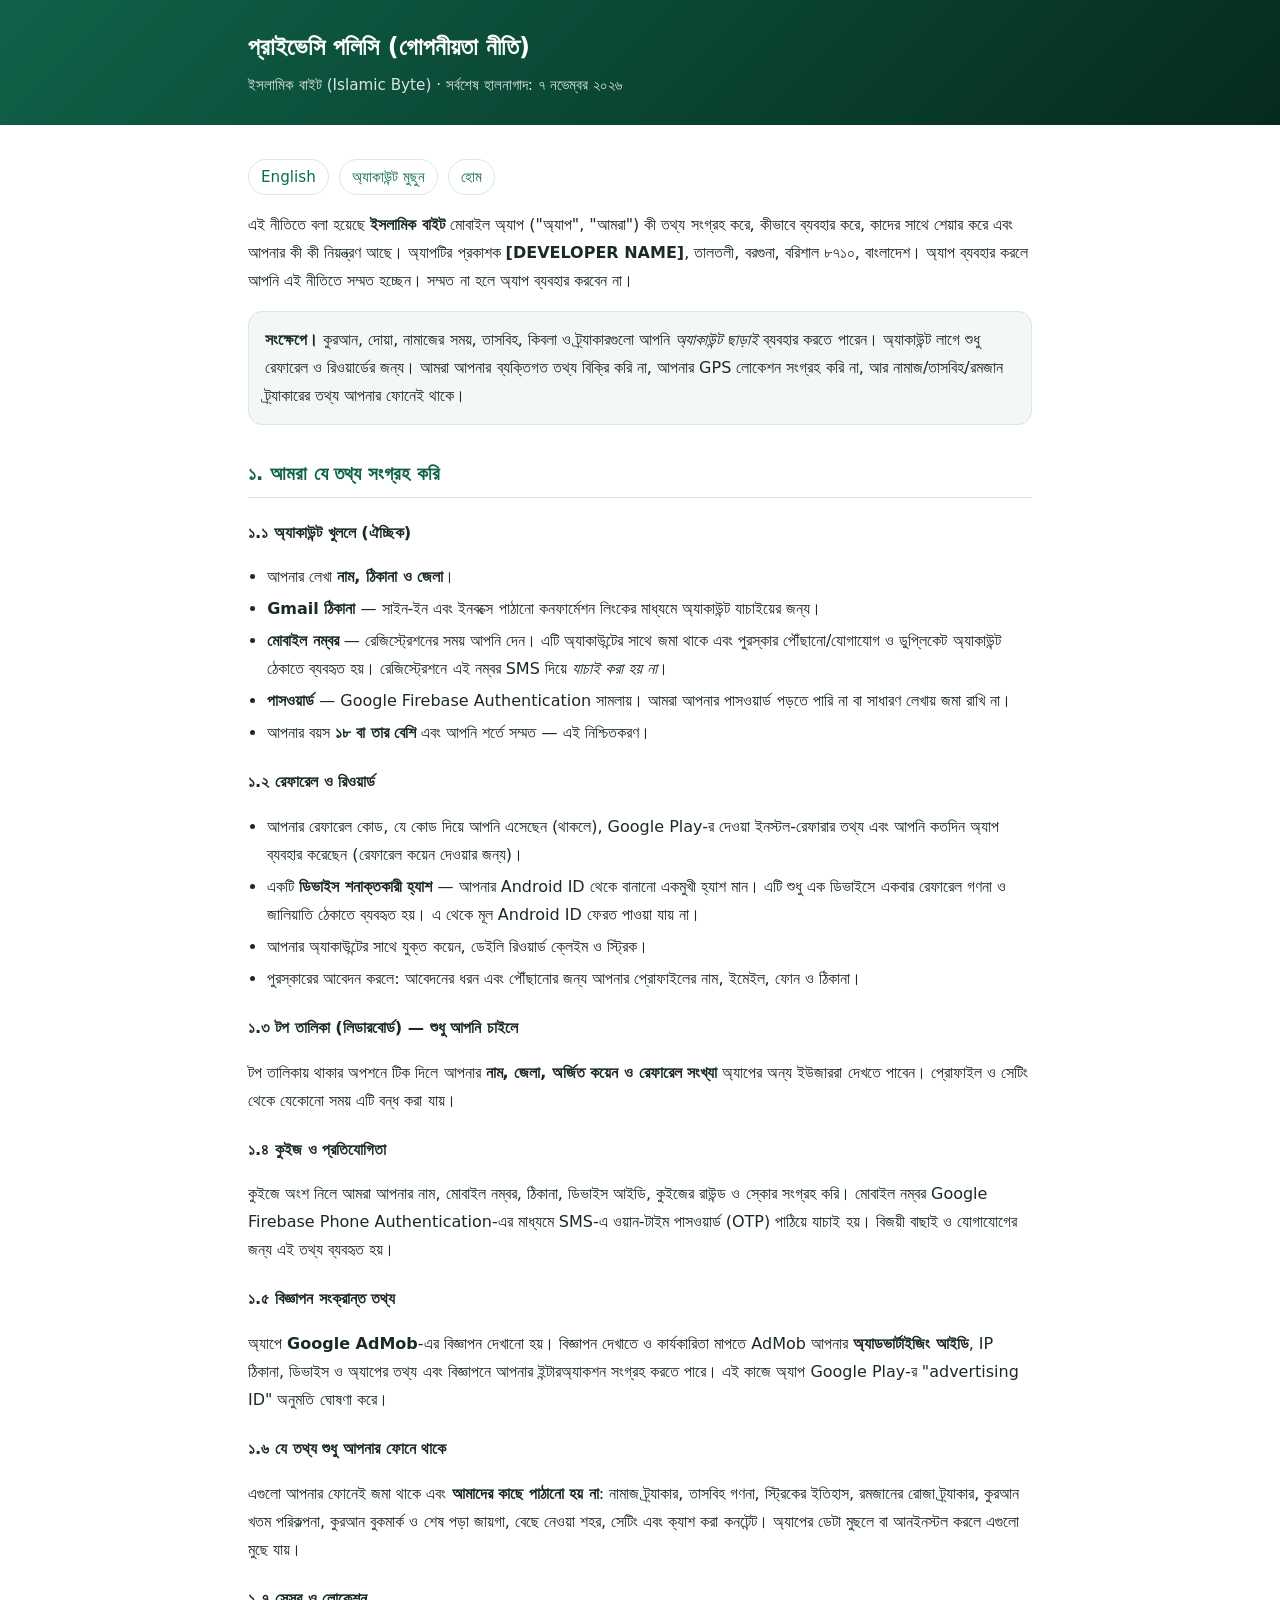
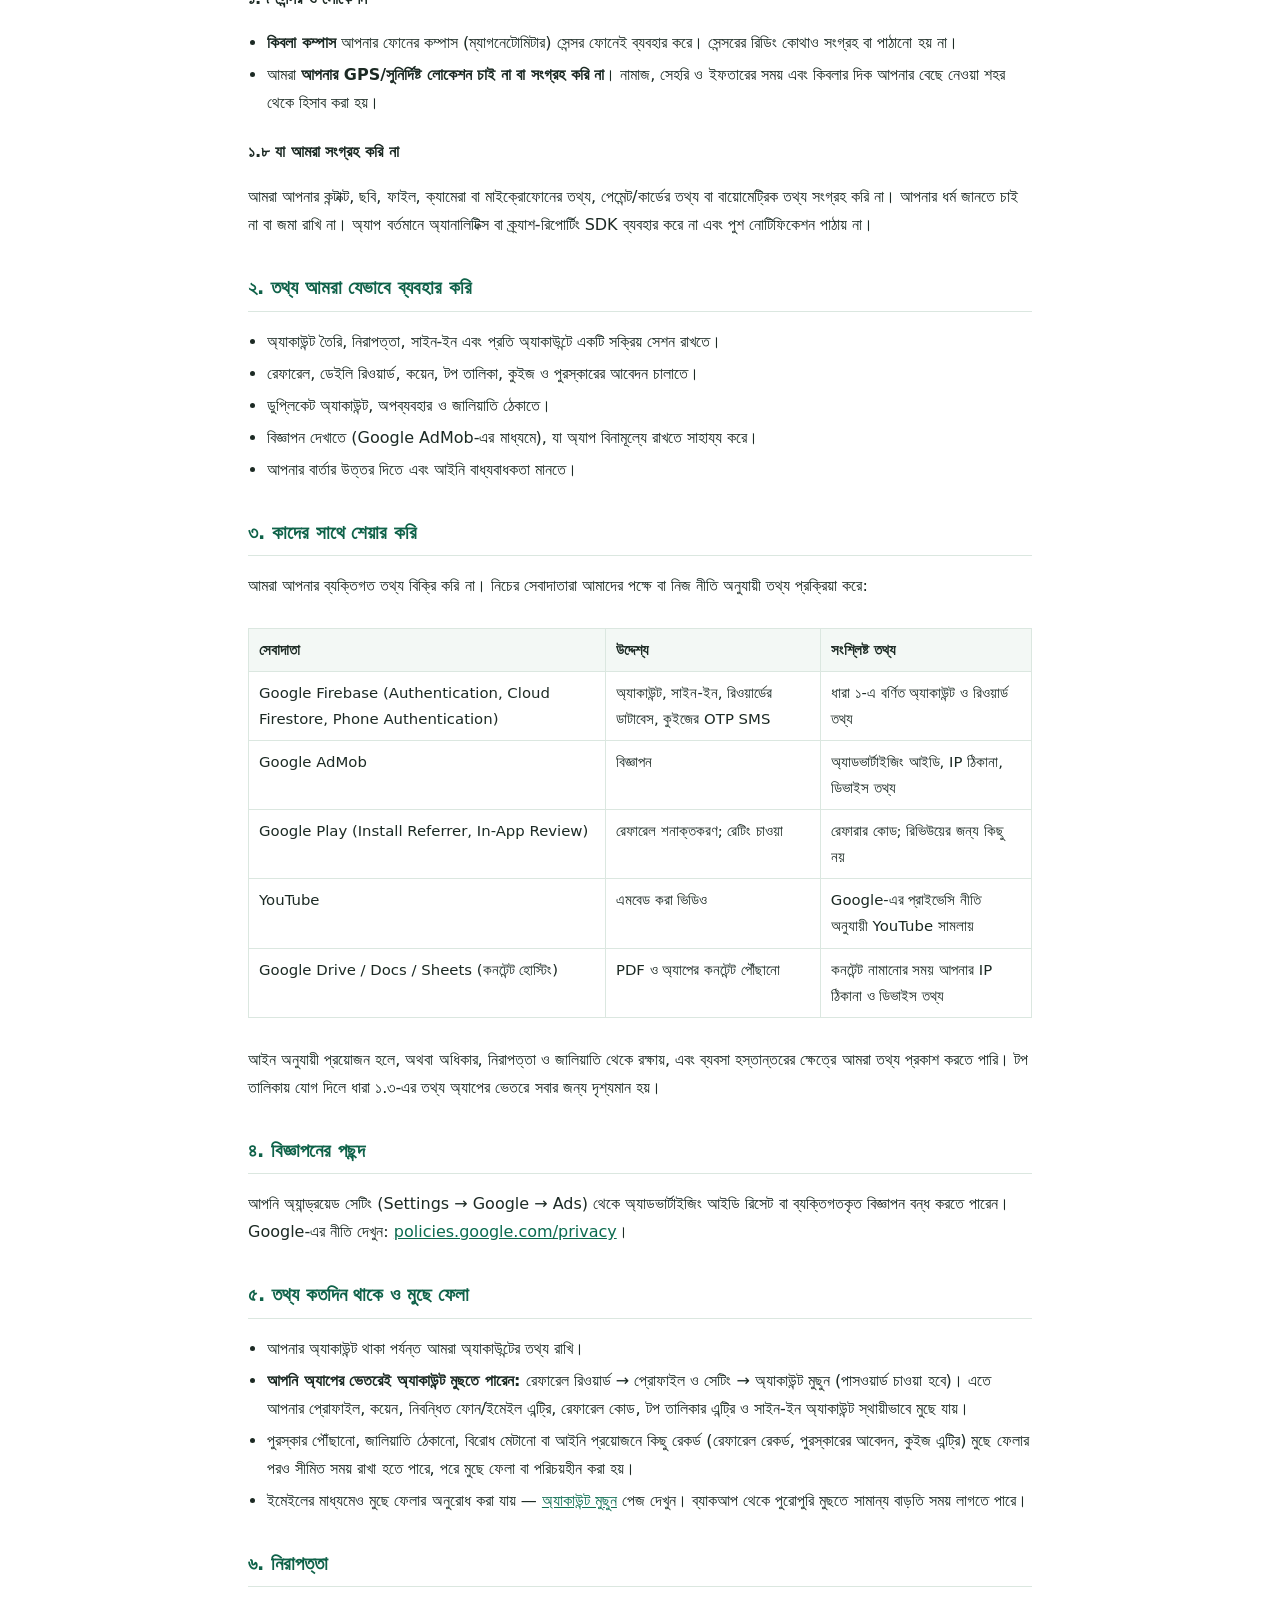
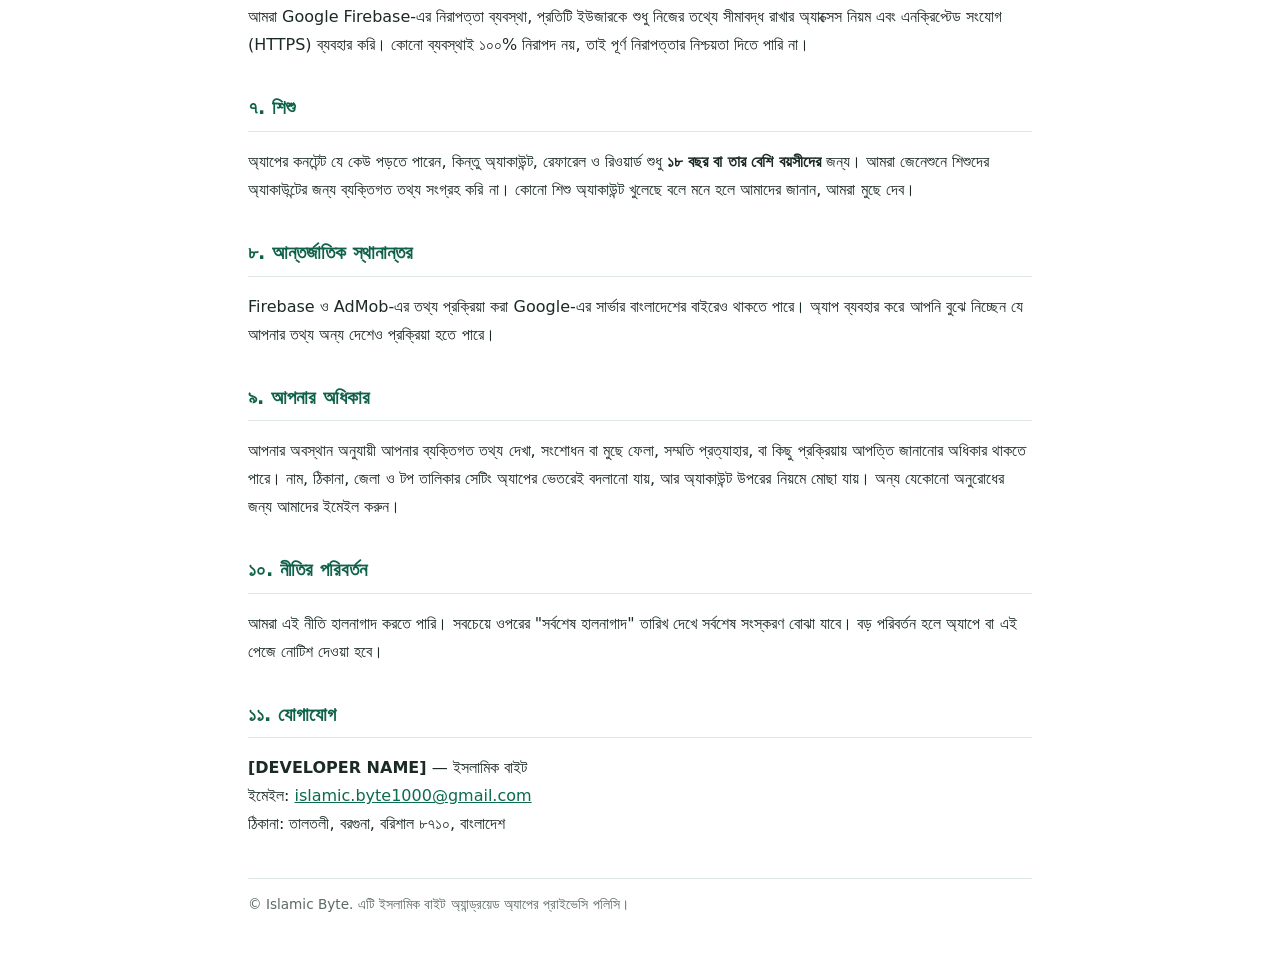
==== privacy-policy-bn.html @ bd7ce036 "Add files via upload" ====
<!DOCTYPE html>
<html lang="bn">
<head>
<meta charset="utf-8">
<meta name="viewport" content="width=device-width, initial-scale=1">
<title>প্রাইভেসি পলিসি — ইসলামিক বাইট</title>
<meta name="robots" content="index,follow">
<link rel="stylesheet" href="style.css">
</head>
<body>
<header class="top"><div class="wrap"><h1>প্রাইভেসি পলিসি (গোপনীয়তা নীতি)</h1><p>ইসলামিক বাইট (Islamic Byte) · সর্বশেষ হালনাগাদ: ৭ নভেম্বর ২০২৬</p></div></header>
<div class="wrap">
<div class="langs"><a href="privacy-policy.html">English</a><a href="delete-account.html">অ্যাকাউন্ট মুছুন</a><a href="index.html">হোম</a></div>

<p>এই নীতিতে বলা হয়েছে <strong>ইসলামিক বাইট</strong> মোবাইল অ্যাপ ("অ্যাপ", "আমরা") কী তথ্য সংগ্রহ করে, কীভাবে ব্যবহার করে, কাদের সাথে শেয়ার করে এবং আপনার কী কী নিয়ন্ত্রণ আছে। অ্যাপটির প্রকাশক <strong>[DEVELOPER NAME]</strong>, তালতলী, বরগুনা, বরিশাল ৮৭১০, বাংলাদেশ। অ্যাপ ব্যবহার করলে আপনি এই নীতিতে সম্মত হচ্ছেন। সম্মত না হলে অ্যাপ ব্যবহার করবেন না।</p>

<div class="card"><strong>সংক্ষেপে।</strong> কুরআন, দোয়া, নামাজের সময়, তাসবিহ, কিবলা ও ট্র্যাকারগুলো আপনি <em>অ্যাকাউন্ট ছাড়াই</em> ব্যবহার করতে পারেন। অ্যাকাউন্ট লাগে শুধু রেফারেল ও রিওয়ার্ডের জন্য। আমরা আপনার ব্যক্তিগত তথ্য বিক্রি করি না, আপনার GPS লোকেশন সংগ্রহ করি না, আর নামাজ/তাসবিহ/রমজান ট্র্যাকারের তথ্য আপনার ফোনেই থাকে।</div>

<h2>১. আমরা যে তথ্য সংগ্রহ করি</h2>

<h3>১.১ অ্যাকাউন্ট খুললে (ঐচ্ছিক)</h3>
<ul>
<li>আপনার লেখা <strong>নাম, ঠিকানা ও জেলা</strong>।</li>
<li><strong>Gmail ঠিকানা</strong> — সাইন-ইন এবং ইনবক্সে পাঠানো কনফার্মেশন লিংকের মাধ্যমে অ্যাকাউন্ট যাচাইয়ের জন্য।</li>
<li><strong>মোবাইল নম্বর</strong> — রেজিস্ট্রেশনের সময় আপনি দেন। এটি অ্যাকাউন্টের সাথে জমা থাকে এবং পুরস্কার পৌঁছানো/যোগাযোগ ও ডুপ্লিকেট অ্যাকাউন্ট ঠেকাতে ব্যবহৃত হয়। রেজিস্ট্রেশনে এই নম্বর SMS দিয়ে <em>যাচাই করা হয় না</em>।</li>
<li><strong>পাসওয়ার্ড</strong> — Google Firebase Authentication সামলায়। আমরা আপনার পাসওয়ার্ড পড়তে পারি না বা সাধারণ লেখায় জমা রাখি না।</li>
<li>আপনার বয়স <strong>১৮ বা তার বেশি</strong> এবং আপনি শর্তে সম্মত — এই নিশ্চিতকরণ।</li>
</ul>

<h3>১.২ রেফারেল ও রিওয়ার্ড</h3>
<ul>
<li>আপনার রেফারেল কোড, যে কোড দিয়ে আপনি এসেছেন (থাকলে), Google Play-র দেওয়া ইনস্টল-রেফারার তথ্য এবং আপনি কতদিন অ্যাপ ব্যবহার করেছেন (রেফারেল কয়েন দেওয়ার জন্য)।</li>
<li>একটি <strong>ডিভাইস শনাক্তকারী হ্যাশ</strong> — আপনার Android ID থেকে বানানো একমুখী হ্যাশ মান। এটি শুধু এক ডিভাইসে একবার রেফারেল গণনা ও জালিয়াতি ঠেকাতে ব্যবহৃত হয়। এ থেকে মূল Android ID ফেরত পাওয়া যায় না।</li>
<li>আপনার অ্যাকাউন্টের সাথে যুক্ত কয়েন, ডেইলি রিওয়ার্ড ক্লেইম ও স্ট্রিক।</li>
<li>পুরস্কারের আবেদন করলে: আবেদনের ধরন এবং পৌঁছানোর জন্য আপনার প্রোফাইলের নাম, ইমেইল, ফোন ও ঠিকানা।</li>
</ul>

<h3>১.৩ টপ তালিকা (লিডারবোর্ড) — শুধু আপনি চাইলে</h3>
<p>টপ তালিকায় থাকার অপশনে টিক দিলে আপনার <strong>নাম, জেলা, অর্জিত কয়েন ও রেফারেল সংখ্যা</strong> অ্যাপের অন্য ইউজাররা দেখতে পাবেন। প্রোফাইল ও সেটিং থেকে যেকোনো সময় এটি বন্ধ করা যায়।</p>

<h3>১.৪ কুইজ ও প্রতিযোগিতা</h3>
<p>কুইজে অংশ নিলে আমরা আপনার নাম, মোবাইল নম্বর, ঠিকানা, ডিভাইস আইডি, কুইজের রাউন্ড ও স্কোর সংগ্রহ করি। মোবাইল নম্বর Google Firebase Phone Authentication-এর মাধ্যমে SMS-এ ওয়ান-টাইম পাসওয়ার্ড (OTP) পাঠিয়ে যাচাই হয়। বিজয়ী বাছাই ও যোগাযোগের জন্য এই তথ্য ব্যবহৃত হয়।</p>

<h3>১.৫ বিজ্ঞাপন সংক্রান্ত তথ্য</h3>
<p>অ্যাপে <strong>Google AdMob</strong>-এর বিজ্ঞাপন দেখানো হয়। বিজ্ঞাপন দেখাতে ও কার্যকারিতা মাপতে AdMob আপনার <strong>অ্যাডভার্টাইজিং আইডি</strong>, IP ঠিকানা, ডিভাইস ও অ্যাপের তথ্য এবং বিজ্ঞাপনে আপনার ইন্টারঅ্যাকশন সংগ্রহ করতে পারে। এই কাজে অ্যাপ Google Play-র "advertising ID" অনুমতি ঘোষণা করে।</p>

<h3>১.৬ যে তথ্য শুধু আপনার ফোনে থাকে</h3>
<p>এগুলো আপনার ফোনেই জমা থাকে এবং <strong>আমাদের কাছে পাঠানো হয় না</strong>: নামাজ ট্র্যাকার, তাসবিহ গণনা, স্ট্রিকের ইতিহাস, রমজানের রোজা ট্র্যাকার, কুরআন খতম পরিকল্পনা, কুরআন বুকমার্ক ও শেষ পড়া জায়গা, বেছে নেওয়া শহর, সেটিং এবং ক্যাশ করা কনটেন্ট। অ্যাপের ডেটা মুছলে বা আনইনস্টল করলে এগুলো মুছে যায়।</p>

<h3>১.৭ সেন্সর ও লোকেশন</h3>
<ul>
<li><strong>কিবলা কম্পাস</strong> আপনার ফোনের কম্পাস (ম্যাগনেটোমিটার) সেন্সর ফোনেই ব্যবহার করে। সেন্সরের রিডিং কোথাও সংগ্রহ বা পাঠানো হয় না।</li>
<li>আমরা <strong>আপনার GPS/সুনির্দিষ্ট লোকেশন চাই না বা সংগ্রহ করি না</strong>। নামাজ, সেহরি ও ইফতারের সময় এবং কিবলার দিক আপনার বেছে নেওয়া শহর থেকে হিসাব করা হয়।</li>
</ul>

<h3>১.৮ যা আমরা সংগ্রহ করি না</h3>
<p>আমরা আপনার কন্টাক্ট, ছবি, ফাইল, ক্যামেরা বা মাইক্রোফোনের তথ্য, পেমেন্ট/কার্ডের তথ্য বা বায়োমেট্রিক তথ্য সংগ্রহ করি না। আপনার ধর্ম জানতে চাই না বা জমা রাখি না। অ্যাপ বর্তমানে অ্যানালিটিক্স বা ক্র্যাশ-রিপোর্টিং SDK ব্যবহার করে না এবং পুশ নোটিফিকেশন পাঠায় না।</p>

<h2>২. তথ্য আমরা যেভাবে ব্যবহার করি</h2>
<ul>
<li>অ্যাকাউন্ট তৈরি, নিরাপত্তা, সাইন-ইন এবং প্রতি অ্যাকাউন্টে একটি সক্রিয় সেশন রাখতে।</li>
<li>রেফারেল, ডেইলি রিওয়ার্ড, কয়েন, টপ তালিকা, কুইজ ও পুরস্কারের আবেদন চালাতে।</li>
<li>ডুপ্লিকেট অ্যাকাউন্ট, অপব্যবহার ও জালিয়াতি ঠেকাতে।</li>
<li>বিজ্ঞাপন দেখাতে (Google AdMob-এর মাধ্যমে), যা অ্যাপ বিনামূল্যে রাখতে সাহায্য করে।</li>
<li>আপনার বার্তার উত্তর দিতে এবং আইনি বাধ্যবাধকতা মানতে।</li>
</ul>

<h2>৩. কাদের সাথে শেয়ার করি</h2>
<p>আমরা আপনার ব্যক্তিগত তথ্য বিক্রি করি না। নিচের সেবাদাতারা আমাদের পক্ষে বা নিজ নীতি অনুযায়ী তথ্য প্রক্রিয়া করে:</p>
<div class="table-scroll"><table>
<tr><th>সেবাদাতা</th><th>উদ্দেশ্য</th><th>সংশ্লিষ্ট তথ্য</th></tr>
<tr><td>Google Firebase (Authentication, Cloud Firestore, Phone Authentication)</td><td>অ্যাকাউন্ট, সাইন-ইন, রিওয়ার্ডের ডাটাবেস, কুইজের OTP SMS</td><td>ধারা ১-এ বর্ণিত অ্যাকাউন্ট ও রিওয়ার্ড তথ্য</td></tr>
<tr><td>Google AdMob</td><td>বিজ্ঞাপন</td><td>অ্যাডভার্টাইজিং আইডি, IP ঠিকানা, ডিভাইস তথ্য</td></tr>
<tr><td>Google Play (Install Referrer, In-App Review)</td><td>রেফারেল শনাক্তকরণ; রেটিং চাওয়া</td><td>রেফারার কোড; রিভিউয়ের জন্য কিছু নয়</td></tr>
<tr><td>YouTube</td><td>এমবেড করা ভিডিও</td><td>Google-এর প্রাইভেসি নীতি অনুযায়ী YouTube সামলায়</td></tr>
<tr><td>Google Drive / Docs / Sheets (কনটেন্ট হোস্টিং)</td><td>PDF ও অ্যাপের কনটেন্ট পৌঁছানো</td><td>কনটেন্ট নামানোর সময় আপনার IP ঠিকানা ও ডিভাইস তথ্য</td></tr>
</table></div>
<p>আইন অনুযায়ী প্রয়োজন হলে, অথবা অধিকার, নিরাপত্তা ও জালিয়াতি থেকে রক্ষায়, এবং ব্যবসা হস্তান্তরের ক্ষেত্রে আমরা তথ্য প্রকাশ করতে পারি। টপ তালিকায় যোগ দিলে ধারা ১.৩-এর তথ্য অ্যাপের ভেতরে সবার জন্য দৃশ্যমান হয়।</p>

<h2>৪. বিজ্ঞাপনের পছন্দ</h2>
<p>আপনি অ্যান্ড্রয়েড সেটিং (Settings → Google → Ads) থেকে অ্যাডভার্টাইজিং আইডি রিসেট বা ব্যক্তিগতকৃত বিজ্ঞাপন বন্ধ করতে পারেন। Google-এর নীতি দেখুন: <a href="https://policies.google.com/privacy" rel="noopener">policies.google.com/privacy</a>।</p>

<h2>৫. তথ্য কতদিন থাকে ও মুছে ফেলা</h2>
<ul>
<li>আপনার অ্যাকাউন্ট থাকা পর্যন্ত আমরা অ্যাকাউন্টের তথ্য রাখি।</li>
<li><strong>আপনি অ্যাপের ভেতরেই অ্যাকাউন্ট মুছতে পারেন:</strong> রেফারেল রিওয়ার্ড → প্রোফাইল ও সেটিং → অ্যাকাউন্ট মুছুন (পাসওয়ার্ড চাওয়া হবে)। এতে আপনার প্রোফাইল, কয়েন, নিবন্ধিত ফোন/ইমেইল এন্ট্রি, রেফারেল কোড, টপ তালিকার এন্ট্রি ও সাইন-ইন অ্যাকাউন্ট স্থায়ীভাবে মুছে যায়।</li>
<li>পুরস্কার পৌঁছানো, জালিয়াতি ঠেকানো, বিরোধ মেটানো বা আইনি প্রয়োজনে কিছু রেকর্ড (রেফারেল রেকর্ড, পুরস্কারের আবেদন, কুইজ এন্ট্রি) মুছে ফেলার পরও সীমিত সময় রাখা হতে পারে, পরে মুছে ফেলা বা পরিচয়হীন করা হয়।</li>
<li>ইমেইলের মাধ্যমেও মুছে ফেলার অনুরোধ করা যায় — <a href="delete-account.html">অ্যাকাউন্ট মুছুন</a> পেজ দেখুন। ব্যাকআপ থেকে পুরোপুরি মুছতে সামান্য বাড়তি সময় লাগতে পারে।</li>
</ul>

<h2>৬. নিরাপত্তা</h2>
<p>আমরা Google Firebase-এর নিরাপত্তা ব্যবস্থা, প্রতিটি ইউজারকে শুধু নিজের তথ্যে সীমাবদ্ধ রাখার অ্যাক্সেস নিয়ম এবং এনক্রিপ্টেড সংযোগ (HTTPS) ব্যবহার করি। কোনো ব্যবস্থাই ১০০% নিরাপদ নয়, তাই পূর্ণ নিরাপত্তার নিশ্চয়তা দিতে পারি না।</p>

<h2>৭. শিশু</h2>
<p>অ্যাপের কনটেন্ট যে কেউ পড়তে পারেন, কিন্তু অ্যাকাউন্ট, রেফারেল ও রিওয়ার্ড শুধু <strong>১৮ বছর বা তার বেশি বয়সীদের</strong> জন্য। আমরা জেনেশুনে শিশুদের অ্যাকাউন্টের জন্য ব্যক্তিগত তথ্য সংগ্রহ করি না। কোনো শিশু অ্যাকাউন্ট খুলেছে বলে মনে হলে আমাদের জানান, আমরা মুছে দেব।</p>

<h2>৮. আন্তর্জাতিক স্থানান্তর</h2>
<p>Firebase ও AdMob-এর তথ্য প্রক্রিয়া করা Google-এর সার্ভার বাংলাদেশের বাইরেও থাকতে পারে। অ্যাপ ব্যবহার করে আপনি বুঝে নিচ্ছেন যে আপনার তথ্য অন্য দেশেও প্রক্রিয়া হতে পারে।</p>

<h2>৯. আপনার অধিকার</h2>
<p>আপনার অবস্থান অনুযায়ী আপনার ব্যক্তিগত তথ্য দেখা, সংশোধন বা মুছে ফেলা, সম্মতি প্রত্যাহার, বা কিছু প্রক্রিয়ায় আপত্তি জানানোর অধিকার থাকতে পারে। নাম, ঠিকানা, জেলা ও টপ তালিকার সেটিং অ্যাপের ভেতরেই বদলানো যায়, আর অ্যাকাউন্ট উপরের নিয়মে মোছা যায়। অন্য যেকোনো অনুরোধের জন্য আমাদের ইমেইল করুন।</p>

<h2>১০. নীতির পরিবর্তন</h2>
<p>আমরা এই নীতি হালনাগাদ করতে পারি। সবচেয়ে ওপরের "সর্বশেষ হালনাগাদ" তারিখ দেখে সর্বশেষ সংস্করণ বোঝা যাবে। বড় পরিবর্তন হলে অ্যাপে বা এই পেজে নোটিশ দেওয়া হবে।</p>

<h2>১১. যোগাযোগ</h2>
<p><strong>[DEVELOPER NAME]</strong> — ইসলামিক বাইট<br>
ইমেইল: <a href="mailto:islamic.byte1000@gmail.com">islamic.byte1000@gmail.com</a><br>
ঠিকানা: তালতলী, বরগুনা, বরিশাল ৮৭১০, বাংলাদেশ</p>

<footer>© Islamic Byte. এটি ইসলামিক বাইট অ্যান্ড্রয়েড অ্যাপের প্রাইভেসি পলিসি।</footer>
</div>
</body>
</html>
---- style.css ----
:root{--bg:#ffffff;--fg:#1c2a24;--muted:#5b6b63;--accent:#0f6249;--card:#f3f8f5;--line:#dbe7e0;--link:#0b6b4f}
@media (prefers-color-scheme:dark){:root{--bg:#0c1713;--fg:#e6efe9;--muted:#9bb0a5;--accent:#e8c96e;--card:#12231c;--line:#23382e;--link:#7fd3b0}}
*{box-sizing:border-box}
body{margin:0;background:var(--bg);color:var(--fg);font-family:system-ui,-apple-system,"Segoe UI",Roboto,"Noto Sans Bengali","Noto Sans",sans-serif;line-height:1.75;font-size:16px}
.wrap{max-width:820px;margin:0 auto;padding:20px 18px 60px}
header.top{background:linear-gradient(135deg,#0f6249,#062a20);color:#fff;padding:26px 18px}
header.top .wrap{padding:0 18px}
header.top h1{margin:0 0 4px;font-size:1.5rem}
header.top p{margin:0;opacity:.85;font-size:.95rem}
h2{margin-top:2rem;color:var(--accent);font-size:1.2rem;border-bottom:1px solid var(--line);padding-bottom:6px}
h3{margin-top:1.3rem;font-size:1.02rem}
a{color:var(--link)}
.card{background:var(--card);border:1px solid var(--line);border-radius:14px;padding:14px 16px;margin:14px 0}
.langs{margin:14px 0;font-size:.95rem}
.langs a{display:inline-block;margin-right:10px;padding:4px 12px;border:1px solid var(--line);border-radius:20px;text-decoration:none}
table{border-collapse:collapse;width:100%;font-size:.93rem;margin:12px 0}
th,td{border:1px solid var(--line);padding:8px 10px;text-align:left;vertical-align:top}
th{background:var(--card)}
.table-scroll{overflow-x:auto}
footer{margin-top:40px;color:var(--muted);font-size:.85rem;border-top:1px solid var(--line);padding-top:14px}
ul{padding-left:1.2rem}
li{margin:4px 0}
.btnlink{display:inline-block;margin:6px 8px 6px 0;padding:10px 16px;border-radius:12px;background:var(--accent);color:#fff;text-decoration:none;font-weight:600}
@media (prefers-color-scheme:dark){.btnlink{color:#10231a}}
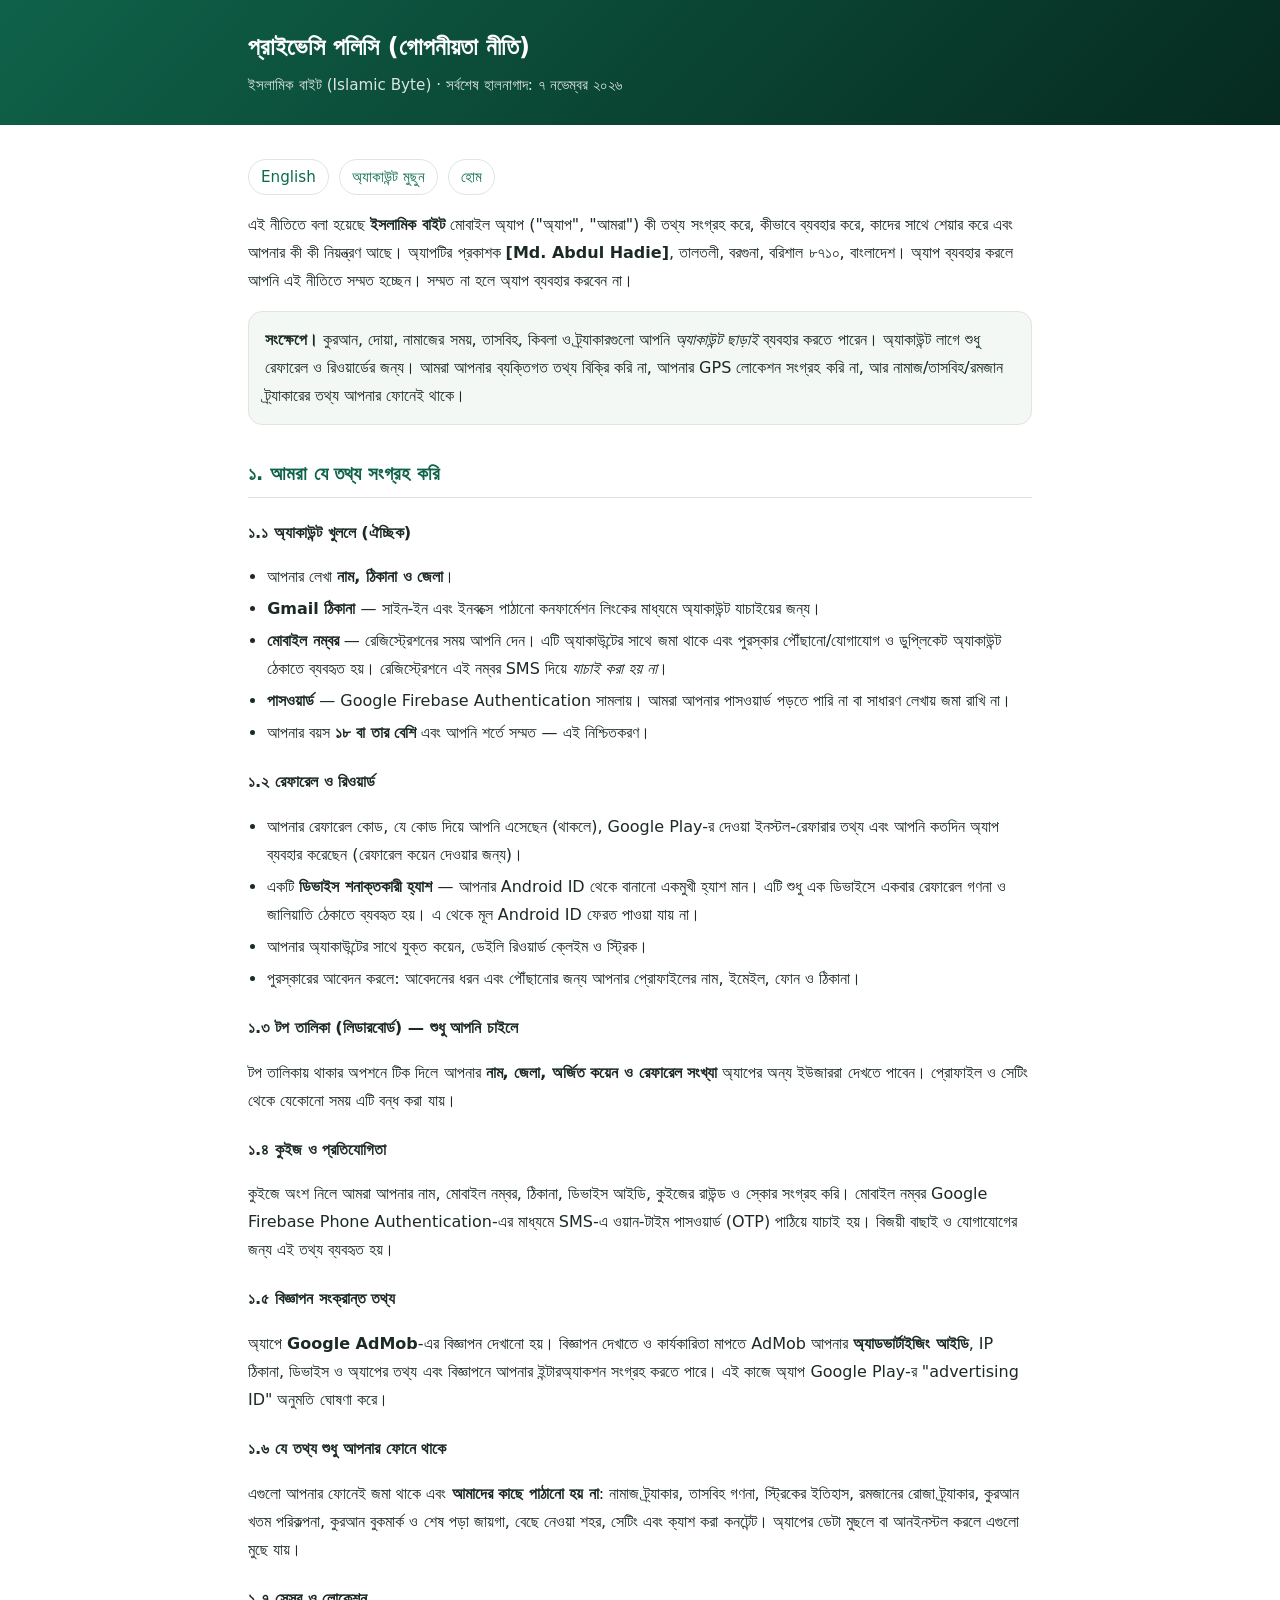
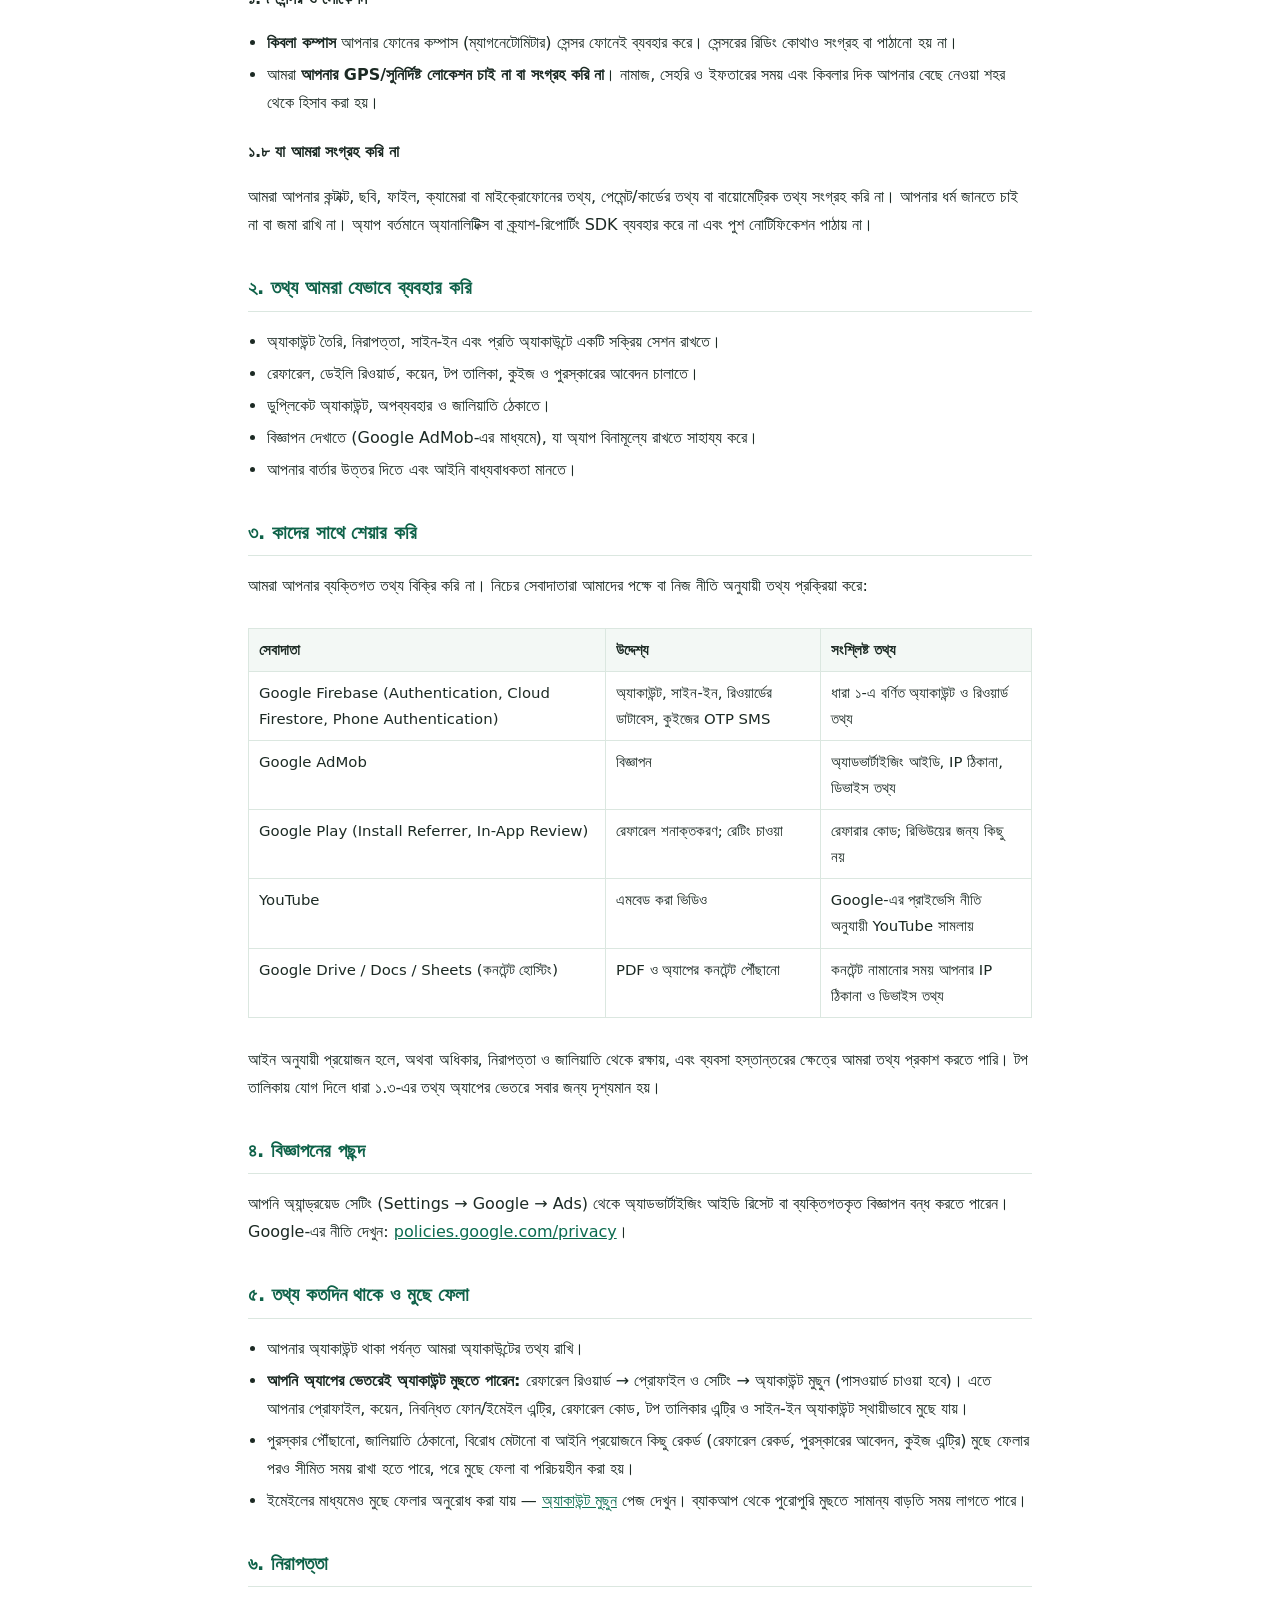
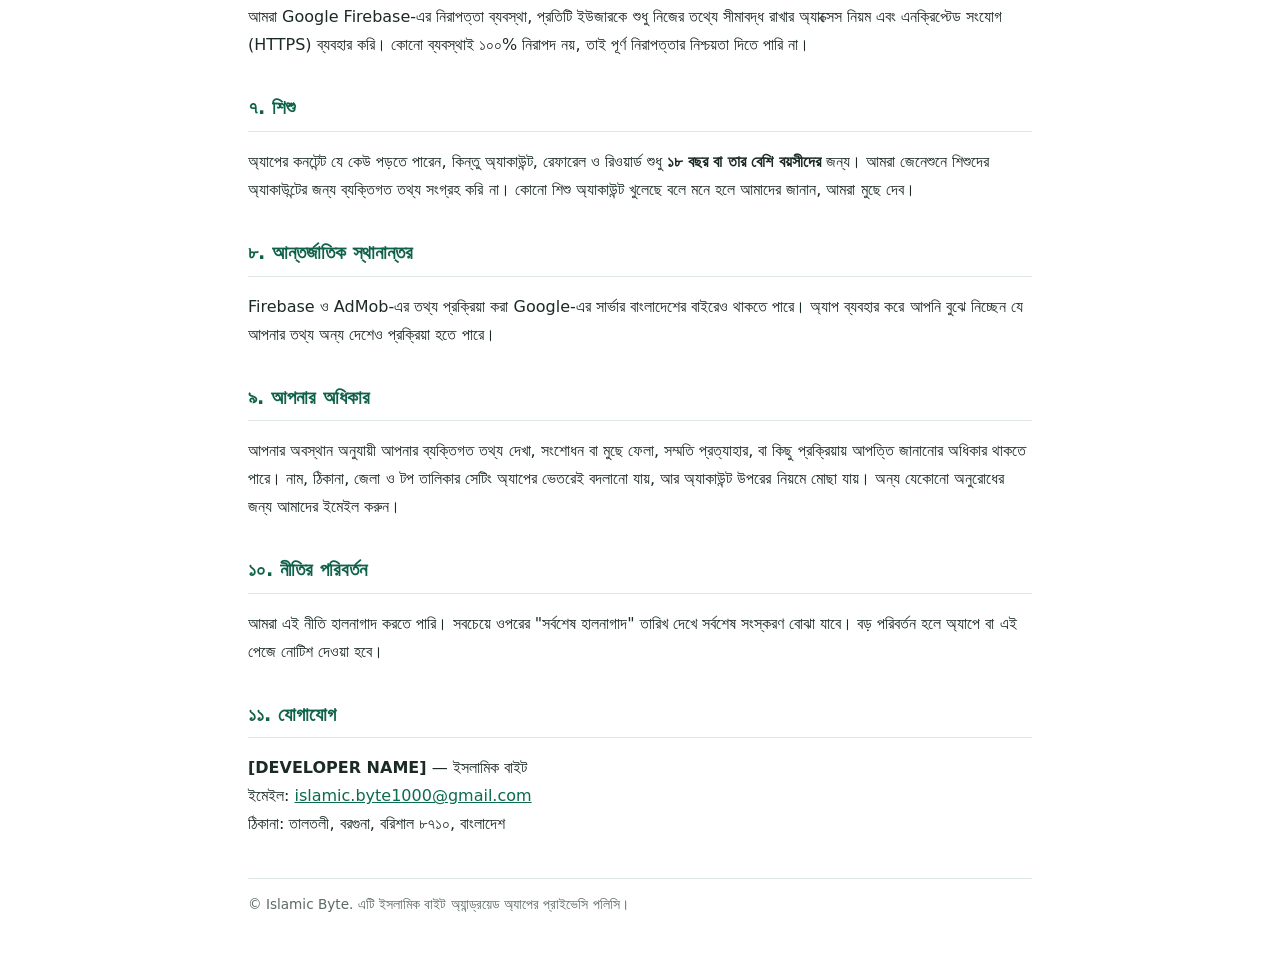
==== commit 8a35140f: "Change developer name in privacy policy Updated developer name in the privacy policy." ====
--- a/privacy-policy-bn.html
+++ b/privacy-policy-bn.html
@@ -12,7 +12,7 @@
 <div class="wrap">
 <div class="langs"><a href="privacy-policy.html">English</a><a href="delete-account.html">অ্যাকাউন্ট মুছুন</a><a href="index.html">হোম</a></div>
 
-<p>এই নীতিতে বলা হয়েছে <strong>ইসলামিক বাইট</strong> মোবাইল অ্যাপ ("অ্যাপ", "আমরা") কী তথ্য সংগ্রহ করে, কীভাবে ব্যবহার করে, কাদের সাথে শেয়ার করে এবং আপনার কী কী নিয়ন্ত্রণ আছে। অ্যাপটির প্রকাশক <strong>[DEVELOPER NAME]</strong>, তালতলী, বরগুনা, বরিশাল ৮৭১০, বাংলাদেশ। অ্যাপ ব্যবহার করলে আপনি এই নীতিতে সম্মত হচ্ছেন। সম্মত না হলে অ্যাপ ব্যবহার করবেন না।</p>
+<p>এই নীতিতে বলা হয়েছে <strong>ইসলামিক বাইট</strong> মোবাইল অ্যাপ ("অ্যাপ", "আমরা") কী তথ্য সংগ্রহ করে, কীভাবে ব্যবহার করে, কাদের সাথে শেয়ার করে এবং আপনার কী কী নিয়ন্ত্রণ আছে। অ্যাপটির প্রকাশক <strong>[Md. Abdul Hadie]</strong>, তালতলী, বরগুনা, বরিশাল ৮৭১০, বাংলাদেশ। অ্যাপ ব্যবহার করলে আপনি এই নীতিতে সম্মত হচ্ছেন। সম্মত না হলে অ্যাপ ব্যবহার করবেন না।</p>
 
 <div class="card"><strong>সংক্ষেপে।</strong> কুরআন, দোয়া, নামাজের সময়, তাসবিহ, কিবলা ও ট্র্যাকারগুলো আপনি <em>অ্যাকাউন্ট ছাড়াই</em> ব্যবহার করতে পারেন। অ্যাকাউন্ট লাগে শুধু রেফারেল ও রিওয়ার্ডের জন্য। আমরা আপনার ব্যক্তিগত তথ্য বিক্রি করি না, আপনার GPS লোকেশন সংগ্রহ করি না, আর নামাজ/তাসবিহ/রমজান ট্র্যাকারের তথ্য আপনার ফোনেই থাকে।</div>
 
